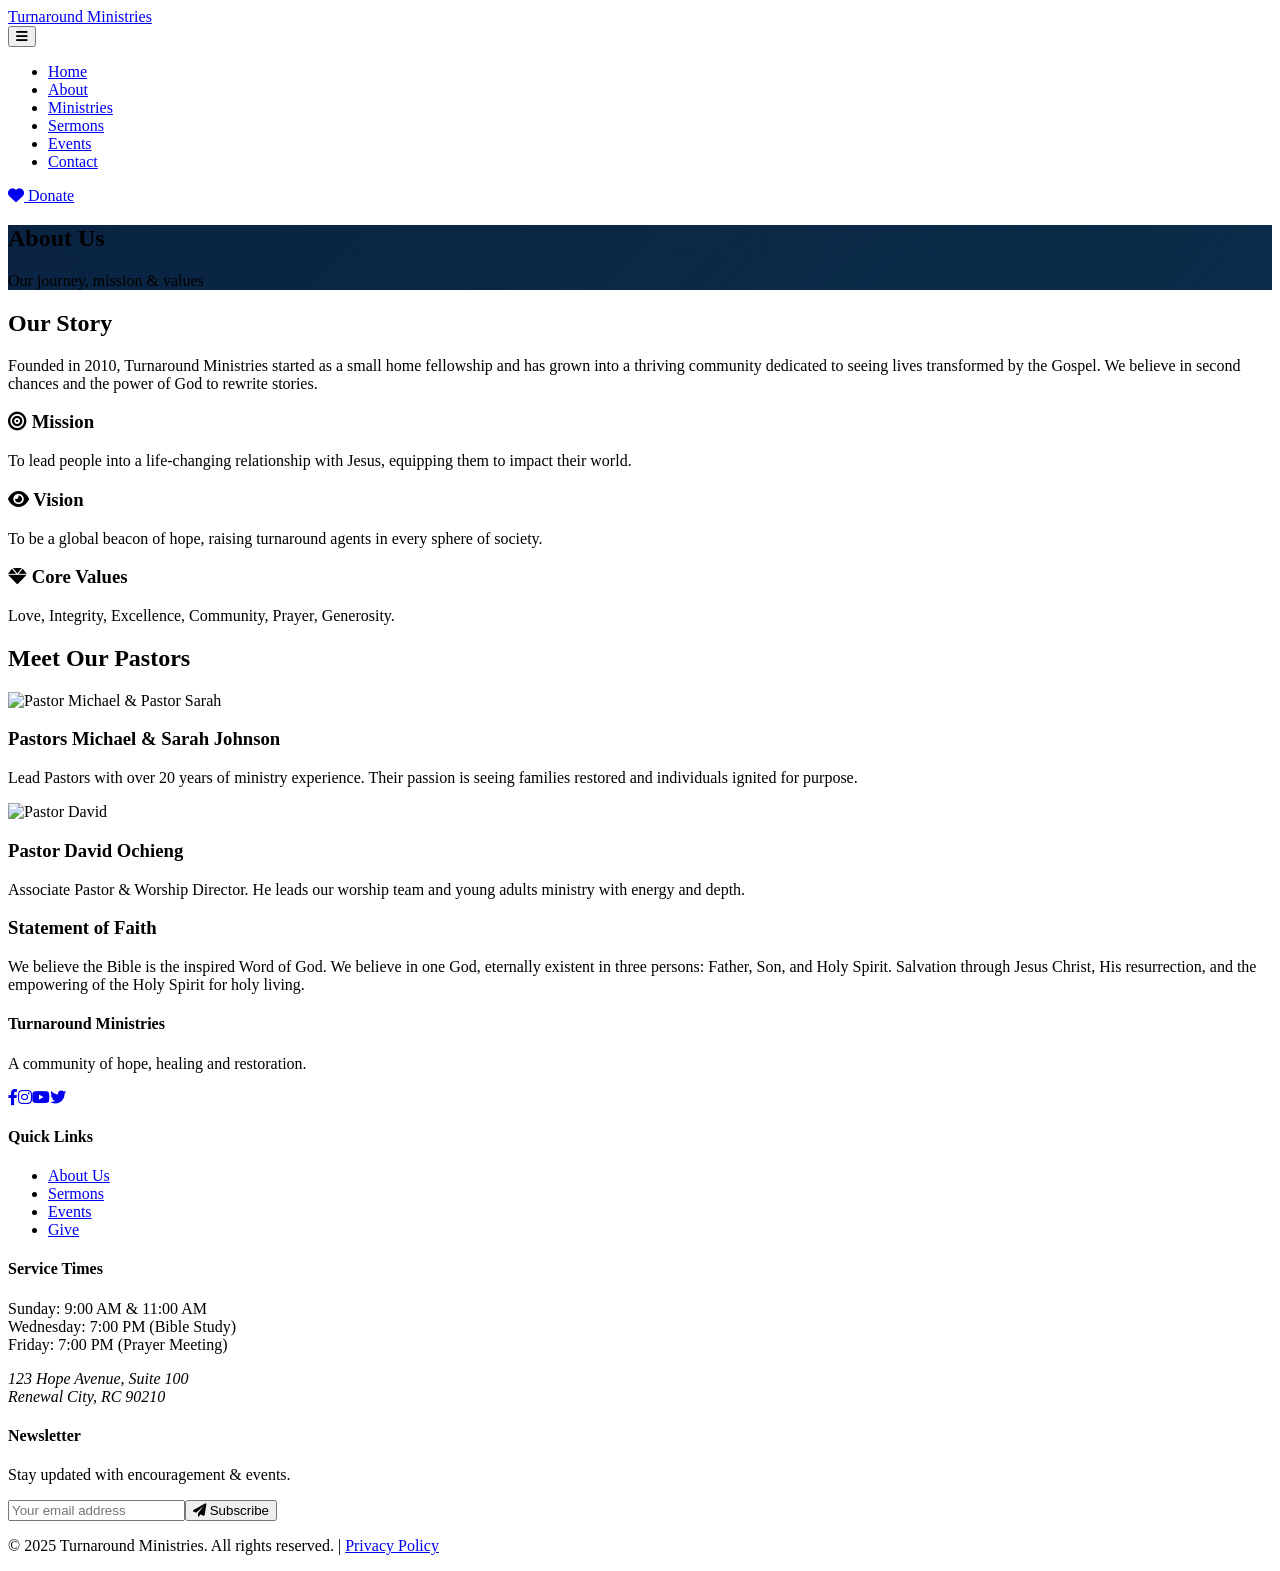
==== about.html @ d37ca7e7 "Add files via upload" ====
<!DOCTYPE html>
<html lang="en">
<head>
    <meta charset="UTF-8">
    <meta name="viewport" content="width=device-width, initial-scale=1.0">
    <title>Turnaround Ministries | About - Our Story & Faith</title>
    <meta name="description" content="Learn about Turnaround Ministries: our mission, vision, core values, pastors and statement of faith.">
    <meta property="og:title" content="About Turnaround Ministries">
    <meta property="og:description" content="Discover the heart behind our church — mission, pastors, and beliefs.">
    <link href="https://fonts.googleapis.com/css2?family=Montserrat:wght@400;500;600;700;800&family=Open+Sans:wght@300;400;600;700&display=swap" rel="stylesheet">
    <link rel="stylesheet" href="https://cdnjs.cloudflare.com/ajax/libs/font-awesome/6.0.0-beta3/css/all.min.css">
    <link rel="stylesheet" href="/css/style.css">
</head>
<body>
    <header class="site-header" id="siteHeader">
        <div class="container header-container">
            <div class="logo"><a href="index.html"><span class="logo-accent">Turnaround</span> Ministries</a></div>
            <button class="mobile-menu-toggle" id="mobileMenuToggle" aria-label="Menu"><i class="fas fa-bars"></i></button>
            <nav class="main-nav" id="mainNav">
                <ul class="nav-list">
                    <li><a href="index.html">Home</a></li>
                    <li><a href="about.html">About</a></li>
                    <li><a href="ministries.html">Ministries</a></li>
                    <li><a href="sermons.html">Sermons</a></li>
                    <li><a href="events.html">Events</a></li>
                    <li><a href="contact.html">Contact</a></li>
                </ul>
                <a href="donate.html" class="donate-btn-nav"><i class="fas fa-heart"></i> Donate</a>
            </nav>
        </div>
    </header>
    <main>
        <section class="page-header-bg" style="background: linear-gradient(135deg, #0A2342, #0B2C4A);"><div class="container"><h1 class="fade-up">About Us</h1><p>Our journey, mission & values</p></div></section>
        <section class="section"><div class="container"><div class="section-heading fade-up"><h2>Our Story</h2><div class="heading-divider"></div></div><p class="fade-up">Founded in 2010, Turnaround Ministries started as a small home fellowship and has grown into a thriving community dedicated to seeing lives transformed by the Gospel. We believe in second chances and the power of God to rewrite stories.</p>
        <div class="flex-grid mt-4"><div class="col fade-up"><h3><i class="fas fa-bullseye gold-icon"></i> Mission</h3><p>To lead people into a life-changing relationship with Jesus, equipping them to impact their world.</p></div><div class="col fade-up"><h3><i class="fas fa-eye gold-icon"></i> Vision</h3><p>To be a global beacon of hope, raising turnaround agents in every sphere of society.</p></div><div class="col fade-up"><h3><i class="fas fa-gem gold-icon"></i> Core Values</h3><p>Love, Integrity, Excellence, Community, Prayer, Generosity.</p></div></div></div></section>
        <section class="section bg-light"><div class="container"><div class="section-heading fade-up"><h2>Meet Our Pastors</h2></div><div class="flex-grid"><div class="card pastor-card fade-up"><img src="https://images.unsplash.com/photo-1543269865-cbf427effd70?w=400&auto=format" alt="Pastor Michael & Pastor Sarah"><h3>Pastors Michael & Sarah Johnson</h3><p>Lead Pastors with over 20 years of ministry experience. Their passion is seeing families restored and individuals ignited for purpose.</p></div><div class="card pastor-card fade-up"><img src="https://images.unsplash.com/photo-1573496359142-b8d87734a5a2?w=400&auto=format" alt="Pastor David"><h3>Pastor David Ochieng</h3><p>Associate Pastor & Worship Director. He leads our worship team and young adults ministry with energy and depth.</p></div></div><div class="statement-faith fade-up mt-4"><h3>Statement of Faith</h3><p>We believe the Bible is the inspired Word of God. We believe in one God, eternally existent in three persons: Father, Son, and Holy Spirit. Salvation through Jesus Christ, His resurrection, and the empowering of the Holy Spirit for holy living.</p></div></div></section>
    </main>
    <footer class="site-footer">
        <div class="container footer-grid">
            <div class="footer-col"><h4>Turnaround Ministries</h4><p>A community of hope, healing and restoration.</p><div class="social-icons"><a href="#" aria-label="Facebook"><i class="fab fa-facebook-f"></i></a><a href="#" aria-label="Instagram"><i class="fab fa-instagram"></i></a><a href="#" aria-label="YouTube"><i class="fab fa-youtube"></i></a><a href="#" aria-label="Twitter"><i class="fab fa-twitter"></i></a></div></div>
            <div class="footer-col"><h4>Quick Links</h4><ul><li><a href="about.html">About Us</a></li><li><a href="sermons.html">Sermons</a></li><li><a href="events.html">Events</a></li><li><a href="donate.html">Give</a></li></ul></div>
            <div class="footer-col"><h4>Service Times</h4><p>Sunday: 9:00 AM & 11:00 AM<br>Wednesday: 7:00 PM (Bible Study)<br>Friday: 7:00 PM (Prayer Meeting)</p><address>123 Hope Avenue, Suite 100<br>Renewal City, RC 90210</address></div>
            <div class="footer-col"><h4>Newsletter</h4><p>Stay updated with encouragement & events.</p><form id="newsletterForm" class="newsletter-form"><input type="email" placeholder="Your email address" required><button type="submit"><i class="fas fa-paper-plane"></i> Subscribe</button></form></div>
        </div>
        <div class="footer-bottom"><p>&copy; 2025 Turnaround Ministries. All rights reserved. | <a href="#">Privacy Policy</a></p></div>
    </footer>
    <script src="/js/main.js"></script>
</body>
</html>
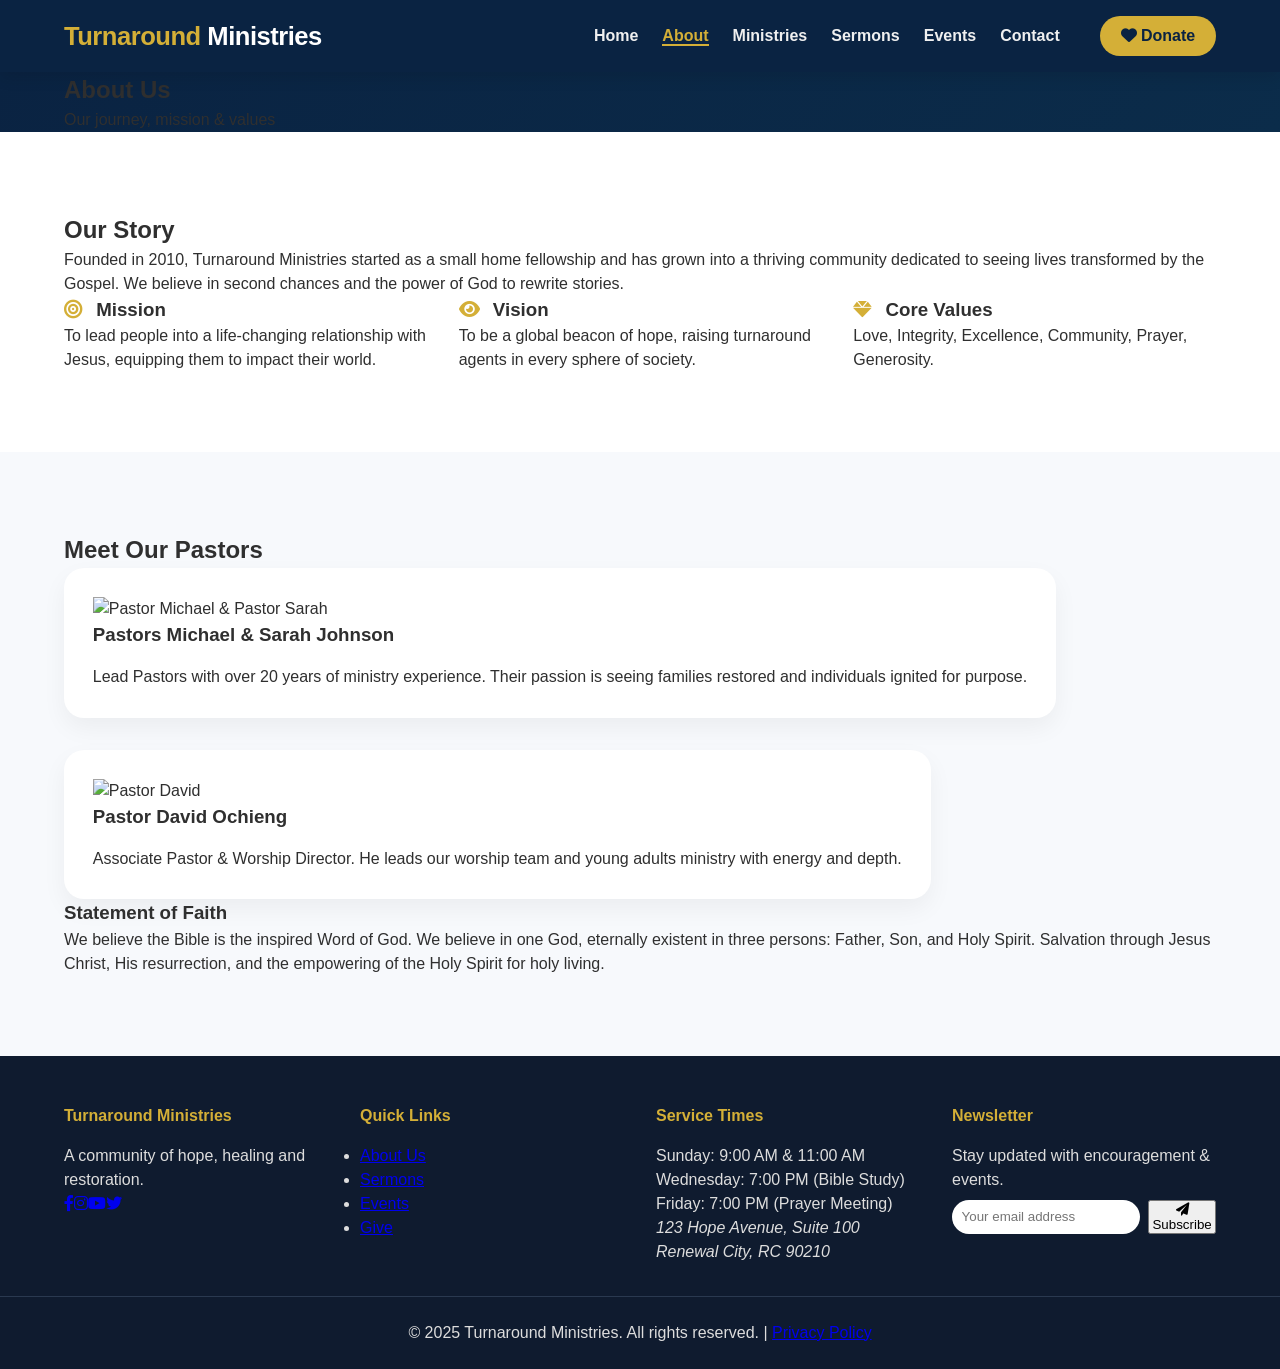
==== commit ae582a65: "Update stylesheet and script paths in about.html" ====
--- a/about.html
+++ b/about.html
@@ -9,7 +9,7 @@
     <meta property="og:description" content="Discover the heart behind our church — mission, pastors, and beliefs.">
     <link href="https://fonts.googleapis.com/css2?family=Montserrat:wght@400;500;600;700;800&family=Open+Sans:wght@300;400;600;700&display=swap" rel="stylesheet">
     <link rel="stylesheet" href="https://cdnjs.cloudflare.com/ajax/libs/font-awesome/6.0.0-beta3/css/all.min.css">
-    <link rel="stylesheet" href="/css/style.css">
+    <link rel="stylesheet" href="style.css">
 </head>
 <body>
     <header class="site-header" id="siteHeader">
@@ -44,6 +44,6 @@
         </div>
         <div class="footer-bottom"><p>&copy; 2025 Turnaround Ministries. All rights reserved. | <a href="#">Privacy Policy</a></p></div>
     </footer>
-    <script src="/js/main.js"></script>
+    <script src="main.js"></script>
 </body>
-</html>+</html>
--- a/style.css
+++ b/style.css
@@ -0,0 +1,422 @@
+* {
+    margin: 0;
+    padding: 0;
+    box-sizing: border-box;
+}
+
+body {
+    font-family: 'Open Sans', sans-serif;
+    color: #2f2f2f;
+    background: #fff;
+    line-height: 1.5;
+    overflow-x: hidden;
+}
+
+h1, h2, h3, h4, .logo, .nav-list a, .btn, .hero h1 {
+    font-family: 'Montserrat', sans-serif;
+    font-weight: 700;
+}
+
+.container {
+    width: 90%;
+    max-width: 1200px;
+    margin: 0 auto;
+}
+
+:root {
+    --navy: #0A2342;
+    --gold: #D4AF37;
+    --gold-dark: #B28B1A;
+    --light-gray: #F7F9FC;
+    --charcoal: #2C3E50;
+}
+
+.site-header {
+    background: var(--navy);
+    padding: 1rem 0;
+    position: sticky;
+    top: 0;
+    z-index: 1000;
+    box-shadow: 0 5px 15px rgba(0,0,0,0.1);
+}
+
+.header-container {
+    display: flex;
+    justify-content: space-between;
+    align-items: center;
+    flex-wrap: wrap;
+}
+
+.logo a {
+    color: #fff;
+    font-size: 1.6rem;
+    font-weight: 800;
+    text-decoration: none;
+    letter-spacing: -0.5px;
+}
+
+.logo-accent {
+    color: var(--gold);
+}
+
+.main-nav {
+    display: flex;
+    align-items: center;
+    gap: 2rem;
+}
+
+.nav-list {
+    display: flex;
+    gap: 1.5rem;
+    list-style: none;
+}
+
+.nav-list a {
+    color: #f0f0f0;
+    text-decoration: none;
+    font-weight: 600;
+    transition: 0.2s;
+    font-size: 1rem;
+}
+
+.nav-list a:hover,
+.nav-list a.active {
+    color: var(--gold);
+    border-bottom: 2px solid var(--gold);
+}
+
+.donate-btn-nav {
+    background: var(--gold);
+    color: var(--navy);
+    padding: 0.5rem 1.3rem;
+    border-radius: 40px;
+    font-weight: 700;
+    text-decoration: none;
+    transition: 0.2s;
+    margin-left: 0.5rem;
+}
+
+.donate-btn-nav:hover {
+    background: #e5c158;
+    transform: scale(0.97);
+}
+
+.mobile-menu-toggle {
+    display: none;
+    background: none;
+    border: none;
+    color: white;
+    font-size: 1.8rem;
+    cursor: pointer;
+}
+
+.hero {
+    min-height: 85vh;
+    background-size: cover;
+    background-position: center;
+    display: flex;
+    align-items: center;
+    text-align: center;
+    color: white;
+}
+
+.hero-content h1 {
+    font-size: 3.2rem;
+    margin-bottom: 1rem;
+}
+
+.tagline {
+    font-size: 1.4rem;
+    margin-bottom: 2rem;
+    font-weight: 400;
+}
+
+.btn {
+    display: inline-block;
+    padding: 0.9rem 2rem;
+    border-radius: 40px;
+    font-weight: 700;
+    text-decoration: none;
+    transition: 0.2s;
+    margin: 0.3rem;
+    border: none;
+    cursor: pointer;
+}
+
+.btn-primary {
+    background: var(--gold);
+    color: var(--navy);
+}
+
+.btn-primary:hover {
+    background: #c7a42b;
+}
+
+.btn-outline {
+    background: transparent;
+    border: 2px solid white;
+    color: white;
+}
+
+.btn-outline:hover {
+    background: white;
+    color: var(--navy);
+}
+
+.section {
+    padding: 5rem 0;
+}
+
+.bg-light {
+    background: var(--light-gray);
+}
+
+.flex-grid {
+    display: flex;
+    gap: 2rem;
+    flex-wrap: wrap;
+}
+
+.col {
+    flex: 1 1 280px;
+}
+
+.card {
+    background: white;
+    border-radius: 20px;
+    padding: 1.8rem;
+    box-shadow: 0 10px 25px rgba(0,0,0,0.05);
+    transition: 0.2s;
+}
+
+.card h3 {
+    margin-bottom: 1rem;
+}
+
+.gold-icon {
+    color: var(--gold);
+    margin-right: 0.5rem;
+}
+
+.event-preview-list li {
+    margin-bottom: 12px;
+    border-bottom: 1px solid #eee;
+    padding: 6px 0;
+    display: flex;
+    gap: 1rem;
+}
+
+.sermon-embed-placeholder iframe {
+    width: 100%;
+    height: 200px;
+    border-radius: 12px;
+}
+
+.ministries-grid {
+    display: grid;
+    grid-template-columns: repeat(auto-fill, minmax(280px, 1fr));
+    gap: 2rem;
+}
+
+.ministry-card {
+    text-align: center;
+    background: white;
+    padding: 2rem;
+    border-radius: 24px;
+    transition: 0.2s;
+    box-shadow: 0 5px 12px rgba(0,0,0,0.05);
+}
+
+.filter-tabs {
+    display: flex;
+    gap: 1rem;
+    justify-content: center;
+    margin-bottom: 2rem;
+    flex-wrap: wrap;
+}
+
+.filter-btn {
+    background: #e9ecef;
+    border: none;
+    padding: 0.6rem 1.5rem;
+    border-radius: 40px;
+    cursor: pointer;
+    font-weight: 600;
+    transition: 0.2s;
+}
+
+.filter-btn.active,
+.filter-btn:hover {
+    background: var(--gold);
+    color: var(--navy);
+}
+
+.sermons-grid {
+    display: grid;
+    grid-template-columns: repeat(auto-fill, minmax(300px, 1fr));
+    gap: 2rem;
+}
+
+.sermon-embed iframe {
+    width: 100%;
+    height: 180px;
+    border-radius: 12px;
+}
+
+.event-card {
+    display: flex;
+    gap: 1.5rem;
+    background: white;
+    margin-bottom: 1.5rem;
+    border-radius: 20px;
+    padding: 1.2rem;
+    box-shadow: 0 4px 12px rgba(0,0,0,0.05);
+}
+
+.event-date {
+    background: var(--gold);
+    width: 70px;
+    text-align: center;
+    border-radius: 16px;
+    padding: 0.8rem 0;
+    color: var(--navy);
+}
+
+.calendar-placeholder {
+    background: #f8f9fa;
+    border-radius: 24px;
+    padding: 1.5rem;
+    text-align: center;
+}
+
+.calendar-grid {
+    display: grid;
+    grid-template-columns: repeat(7, 1fr);
+    gap: 0.5rem;
+    background: white;
+    border-radius: 20px;
+    padding: 1rem;
+    margin-top: 1rem;
+}
+
+.contact-grid {
+    display: flex;
+    flex-wrap: wrap;
+    gap: 2rem;
+    justify-content: space-between;
+}
+
+.contact-info,
+.contact-form-card {
+    flex: 1 1 300px;
+}
+
+footer {
+    background: #0f1b2f;
+    color: #ddd;
+    padding-top: 3rem;
+}
+
+.footer-grid {
+    display: grid;
+    grid-template-columns: repeat(auto-fit, minmax(200px, 1fr));
+    gap: 2rem;
+}
+
+.footer-col h4 {
+    color: var(--gold);
+    margin-bottom: 1rem;
+}
+
+.newsletter-form {
+    display: flex;
+    gap: 0.5rem;
+    margin-top: 0.5rem;
+}
+
+.newsletter-form input {
+    flex: 1;
+    padding: 0.6rem;
+    border-radius: 40px;
+    border: none;
+}
+
+.footer-bottom {
+    text-align: center;
+    padding: 1.5rem;
+    border-top: 1px solid #2a3950;
+    margin-top: 2rem;
+}
+
+.modal {
+    display: none;
+    position: fixed;
+    z-index: 9999;
+    left: 0;
+    top: 0;
+    width: 100%;
+    height: 100%;
+    background: rgba(0,0,0,0.7);
+    align-items: center;
+    justify-content: center;
+}
+
+.modal-content {
+    background: white;
+    padding: 2rem;
+    border-radius: 28px;
+    width: 90%;
+    max-width: 450px;
+    position: relative;
+}
+
+.close-modal {
+    position: absolute;
+    right: 20px;
+    top: 15px;
+    font-size: 28px;
+    cursor: pointer;
+}
+
+.fade-up {
+    opacity: 0;
+    transform: translateY(30px);
+    transition: opacity 0.7s ease, transform 0.7s ease;
+}
+
+.fade-up.visible {
+    opacity: 1;
+    transform: translateY(0);
+}
+
+@media (max-width: 768px) {
+    .mobile-menu-toggle {
+        display: block;
+    }
+
+    .main-nav {
+        display: none;
+        width: 100%;
+        flex-direction: column;
+        background: var(--navy);
+        padding: 1rem;
+    }
+
+    .main-nav.open {
+        display: flex;
+    }
+
+    .nav-list {
+        flex-direction: column;
+        align-items: center;
+        gap: 1rem;
+    }
+
+    .donate-btn-nav {
+        margin: 0.5rem auto;
+    }
+
+    .hero-content h1 {
+        font-size: 2.2rem;
+    }
+}
